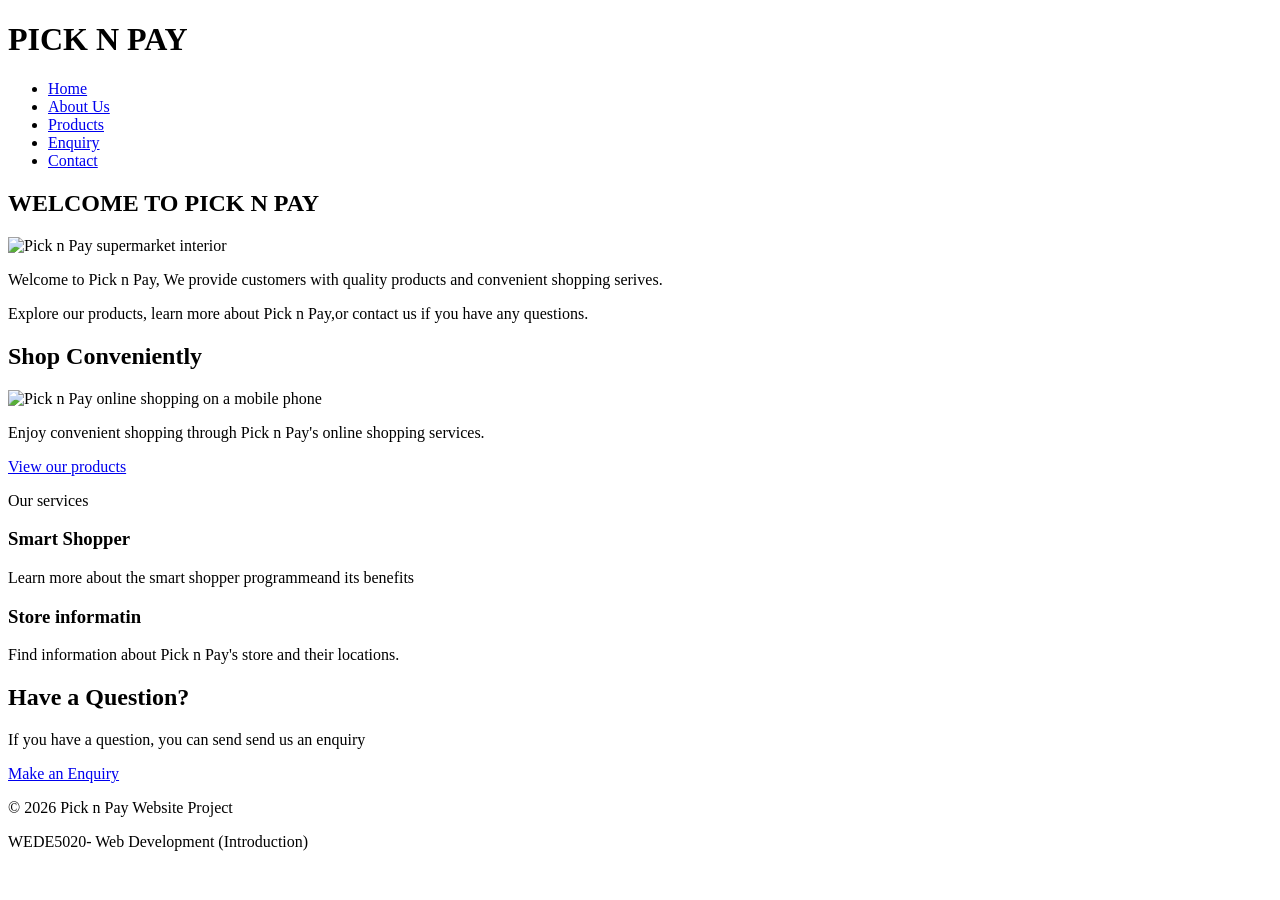
==== index.html @ 74565607 "Add files via upload" ====
<!DOCTYPE html>
<html lang="en">

<head>
    <meta charset="UTF-8">
    <meta name="viewport" content="width=device-width, initial-scale=1.0">

    <title>Pick n Pay </title>
    <link rel="stylesheet" href="css/style.css">

</head>

<body>


    <!-- HEADER  SECTION -->
     <header>
        
        <h1><b> PICK N PAY </b></h1>

        <!-- Navigation Menu -->
         <nav>
            <ul>
                <li> 
                    <a href="index.html">Home</a>
                </li>
                <li>
                    <a href="about.html">About Us</a>
                </li>
                <li>
                    <a href="products.html">Products</a>
                </li>
                <li>
                    <a href="enquiry.html">Enquiry</a>
                </li>
                <li>
                    <a href="contact.html">Contact</a>
                </li>
            </ul>
         </nav>
     </header>


     <!-- MAIN CONTENT -->
      <main>

        <!-- WELCOME SECTION -->
         <section>

            <h2>WELCOME TO PICK N PAY</h2>

            <!-- Pick n Pay image -->
             <img src="images/store-interior.jpg" alt="Pick n Pay supermarket interior" width="800">

             <p>Welcome to Pick n Pay, We provide customers with quality products and convenient shopping serives.</p>

             <p>Explore our products, learn more about Pick n Pay,or contact us if you have any questions.</p>
             
         </section>

         <!-- Online shopping section -->
          <section>

            <h2> Shop Conveniently</h2>
            <img src="images/online-shopping.jpg" alt="Pick n Pay online shopping on a mobile phone" width="600">

            <p>
                Enjoy convenient shopping through Pick n Pay's online shopping services.
            </p>

            <p>
                <a href="products.html"> View our products</a>
            </p>

          </section>

          <!-- Services Section -->
           <section>

            <h2?>Our services</h2>

            <article>
                <h3>Smart Shopper</h3>

                <p>Learn more about the smart shopper programmeand its benefits</p>

            </article>

            <article>

                <h3>Store informatin</h3>

                <p>Find information about  Pick n Pay's store and their locations.</p>
            </article>

           </section>


           <!-- Enquiry Section  -->
            <section>
                <h2>Have a Question?</h2>

                <p>If you have a question, you can send send us an enquiry</p>

                <a href="enquiry.html">Make an Enquiry</a>
                
            </section>
      </main>

      <!-- Footer Section  -->
       <footer>

        <p>
            &copy; 2026 Pick n Pay Website Project
        </p>

        <P>WEDE5020- Web Development (Introduction)</P>
       </footer>

</body>
</html>
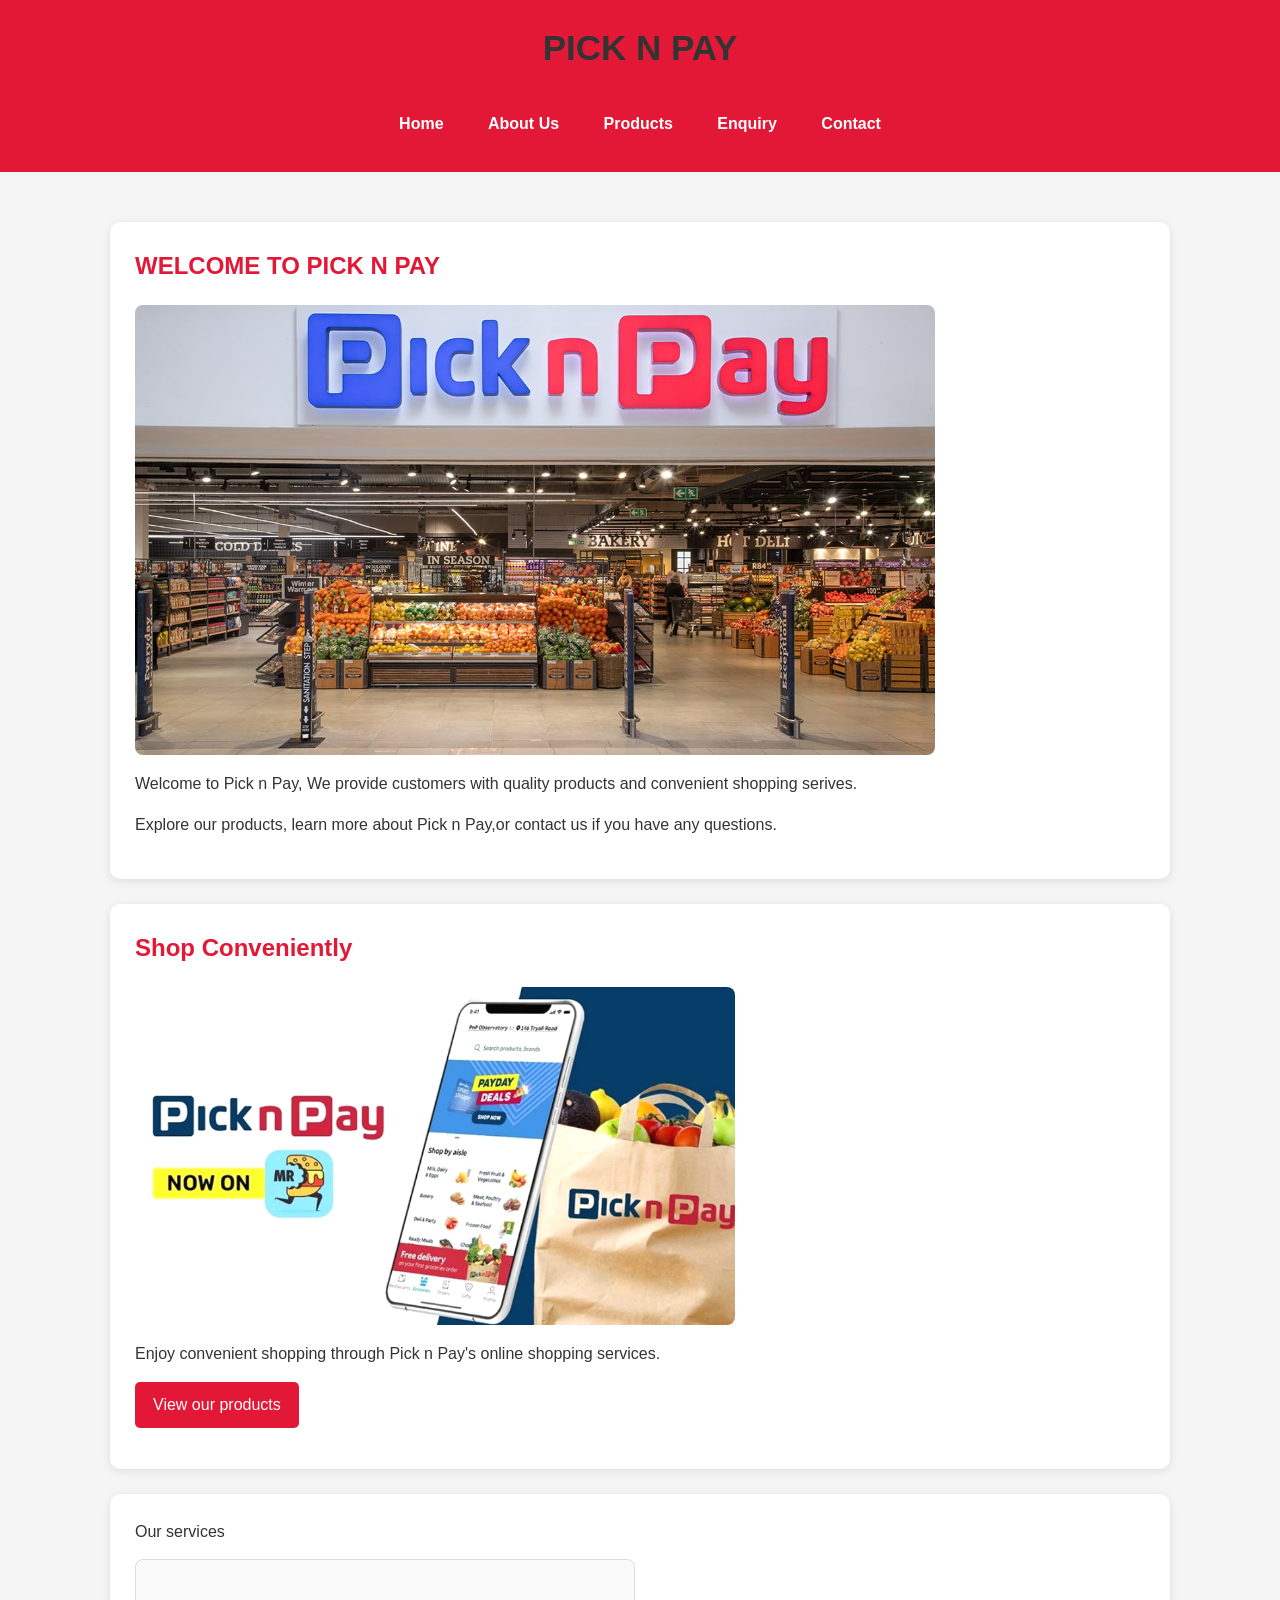
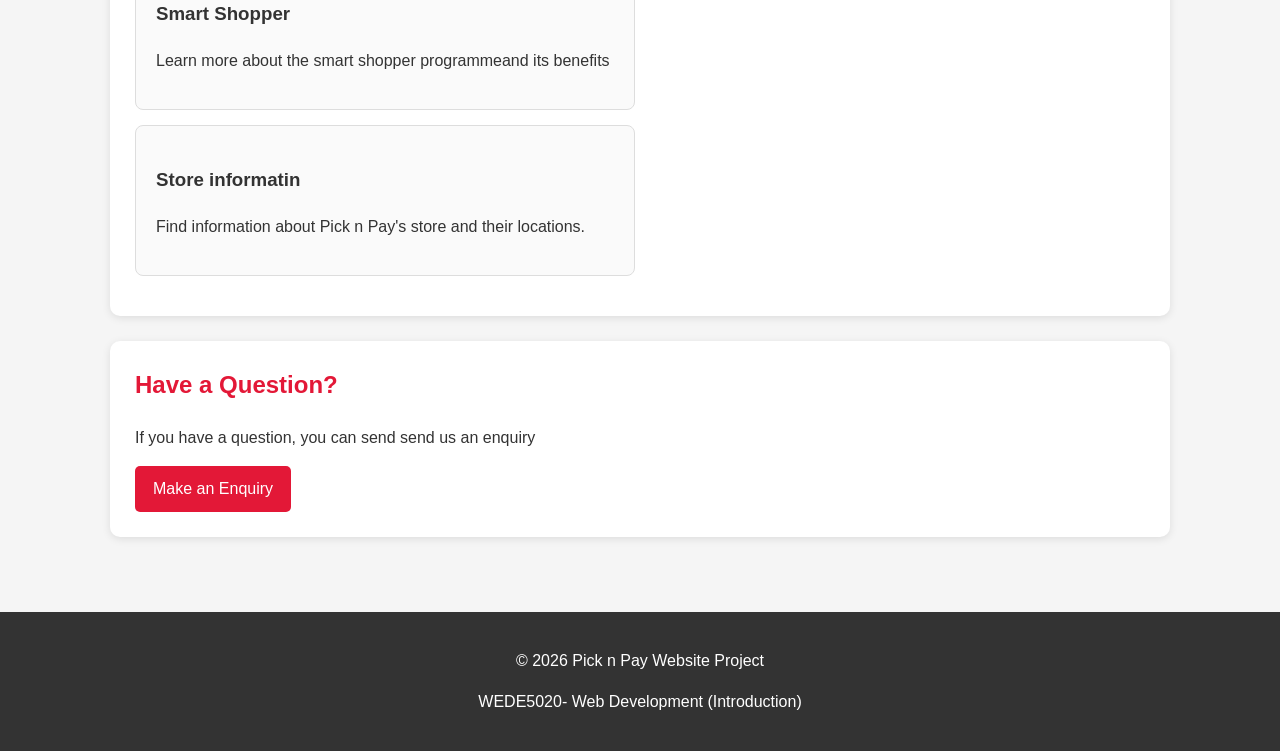
==== commit b92cc5cc: "add website pages and images" ====
--- a/index.html
+++ b/index.html
@@ -1,121 +1,121 @@
-<!DOCTYPE html>
-<html lang="en">
-
-<head>
-    <meta charset="UTF-8">
-    <meta name="viewport" content="width=device-width, initial-scale=1.0">
-
-    <title>Pick n Pay </title>
-    <link rel="stylesheet" href="css/style.css">
-
-</head>
-
-<body>
-
-
-    <!-- HEADER  SECTION -->
-     <header>
-        
-        <h1><b> PICK N PAY </b></h1>
-
-        <!-- Navigation Menu -->
-         <nav>
-            <ul>
-                <li> 
-                    <a href="index.html">Home</a>
-                </li>
-                <li>
-                    <a href="about.html">About Us</a>
-                </li>
-                <li>
-                    <a href="products.html">Products</a>
-                </li>
-                <li>
-                    <a href="enquiry.html">Enquiry</a>
-                </li>
-                <li>
-                    <a href="contact.html">Contact</a>
-                </li>
-            </ul>
-         </nav>
-     </header>
-
-
-     <!-- MAIN CONTENT -->
-      <main>
-
-        <!-- WELCOME SECTION -->
-         <section>
-
-            <h2>WELCOME TO PICK N PAY</h2>
-
-            <!-- Pick n Pay image -->
-             <img src="images/store-interior.jpg" alt="Pick n Pay supermarket interior" width="800">
-
-             <p>Welcome to Pick n Pay, We provide customers with quality products and convenient shopping serives.</p>
-
-             <p>Explore our products, learn more about Pick n Pay,or contact us if you have any questions.</p>
-             
-         </section>
-
-         <!-- Online shopping section -->
-          <section>
-
-            <h2> Shop Conveniently</h2>
-            <img src="images/online-shopping.jpg" alt="Pick n Pay online shopping on a mobile phone" width="600">
-
-            <p>
-                Enjoy convenient shopping through Pick n Pay's online shopping services.
-            </p>
-
-            <p>
-                <a href="products.html"> View our products</a>
-            </p>
-
-          </section>
-
-          <!-- Services Section -->
-           <section>
-
-            <h2?>Our services</h2>
-
-            <article>
-                <h3>Smart Shopper</h3>
-
-                <p>Learn more about the smart shopper programmeand its benefits</p>
-
-            </article>
-
-            <article>
-
-                <h3>Store informatin</h3>
-
-                <p>Find information about  Pick n Pay's store and their locations.</p>
-            </article>
-
-           </section>
-
-
-           <!-- Enquiry Section  -->
-            <section>
-                <h2>Have a Question?</h2>
-
-                <p>If you have a question, you can send send us an enquiry</p>
-
-                <a href="enquiry.html">Make an Enquiry</a>
-                
-            </section>
-      </main>
-
-      <!-- Footer Section  -->
-       <footer>
-
-        <p>
-            &copy; 2026 Pick n Pay Website Project
-        </p>
-
-        <P>WEDE5020- Web Development (Introduction)</P>
-       </footer>
-
-</body>
+<!DOCTYPE html>
+<html lang="en">
+
+<head>
+    <meta charset="UTF-8">
+    <meta name="viewport" content="width=device-width, initial-scale=1.0">
+
+    <title>Pick n Pay </title>
+    <link rel="stylesheet" href="css/style.css">
+
+</head>
+
+<body>
+
+
+    <!-- HEADER  SECTION -->
+     <header>
+        
+        <h1><b> PICK N PAY </b></h1>
+
+        <!-- Navigation Menu -->
+         <nav>
+            <ul>
+                <li> 
+                    <a href="index.html">Home</a>
+                </li>
+                <li>
+                    <a href="about.html">About Us</a>
+                </li>
+                <li>
+                    <a href="products.html">Products</a>
+                </li>
+                <li>
+                    <a href="enquiry.html">Enquiry</a>
+                </li>
+                <li>
+                    <a href="contact.html">Contact</a>
+                </li>
+            </ul>
+         </nav>
+     </header>
+
+
+     <!-- MAIN CONTENT -->
+      <main>
+
+        <!-- WELCOME SECTION -->
+         <section>
+
+            <h2>WELCOME TO PICK N PAY</h2>
+
+            <!-- Pick n Pay image -->
+             <img src="images/store-interior.jpg" alt="Pick n Pay supermarket interior" width="800">
+
+             <p>Welcome to Pick n Pay, We provide customers with quality products and convenient shopping serives.</p>
+
+             <p>Explore our products, learn more about Pick n Pay,or contact us if you have any questions.</p>
+             
+         </section>
+
+         <!-- Online shopping section -->
+          <section>
+
+            <h2> Shop Conveniently</h2>
+            <img src="images/online-shopping.jpg" alt="Pick n Pay online shopping on a mobile phone" width="600">
+
+            <p>
+                Enjoy convenient shopping through Pick n Pay's online shopping services.
+            </p>
+
+            <p>
+                <a href="products.html"> View our products</a>
+            </p>
+
+          </section>
+
+          <!-- Services Section -->
+           <section>
+
+            <h2?>Our services</h2>
+
+            <article>
+                <h3>Smart Shopper</h3>
+
+                <p>Learn more about the smart shopper programmeand its benefits</p>
+
+            </article>
+
+            <article>
+
+                <h3>Store informatin</h3>
+
+                <p>Find information about  Pick n Pay's store and their locations.</p>
+            </article>
+
+           </section>
+
+
+           <!-- Enquiry Section  -->
+            <section>
+                <h2>Have a Question?</h2>
+
+                <p>If you have a question, you can send send us an enquiry</p>
+
+                <a href="enquiry.html">Make an Enquiry</a>
+                
+            </section>
+      </main>
+
+      <!-- Footer Section  -->
+       <footer>
+
+        <p>
+            &copy; 2026 Pick n Pay Website Project
+        </p>
+
+        <P>WEDE5020- Web Development (Introduction)</P>
+       </footer>
+
+</body>
 </html>
--- a/css/style.css
+++ b/css/style.css
@@ -0,0 +1,183 @@
+* {
+    box-sizing: border-box;
+}
+
+body {
+    margin: 0;
+    font-family: Arial, Helvetica, sans-serif;
+    background-color: #f5f5f5;
+    color: #333333;
+    line-height: 1.6;
+
+}
+
+header {
+    background-color: #e31837;
+    color: 1;
+    padding: 20px;
+    text-align: center;
+}
+
+header h1 {
+    margin: 0;
+
+    font-size: 35px;
+}
+
+nav ul {
+    list-style: none;
+    padding: 0;
+    margin: 20px 0 0;
+}
+
+nav ul li {
+    display: inline-block;
+    margin: 5px;
+}
+
+nav a {
+    color: white;
+    text-decoration: none;
+    padding: 10px 15px;
+    display: inline-block;
+    font-weight: bold;
+}
+
+nav a :hover {
+    background-color: white;
+    color: #e31837;
+    border-radius: 5px;
+}
+
+main {
+    max-width: 1100px;
+    margin: 30px auto;
+    padding: 20px;
+}
+
+section {
+    background-color: white;
+    padding: 25px;
+    margin-bottom: 25px;
+    border-radius: 10px;
+    box-shadow: 0 2px 8px rgba(0, 0, 0, 0.1);
+}
+
+h2 {
+    color: #e31837;
+    margin-top: 0;
+}
+
+h3 {
+    color: #333333;
+}
+
+img {
+    max-width: 100%;
+    height: auto;
+    display: block;
+    margin: 15 px auto;
+    border-radius: 8px;
+}
+
+a {
+    color: #e31837;
+}
+
+main a {
+    display: inline-block;
+    background-color: #e31837;
+    color: white;
+    padding: 10px 18px;
+    text-decoration: none;
+    border-radius: 5px;
+}
+
+main a:hover {
+    background-color: #b5122b;
+}
+
+article {
+    border: 1px solid #dddddd;
+    padding: 20px;
+    margin: 15px 0;
+    border-radius: 8px;
+    background-color: #fafafa;
+}
+
+article {
+    max-width: 500px;
+}
+
+form {
+    max-width: 700px;
+    margin: auto;
+}
+
+input,
+select,
+textarea {
+    width: 100%;
+    padding: 12px;
+    margin-top: 5px;
+    border: 1px solid #cccccc;
+    border: 5px;
+    font-size: 16px;
+
+}
+
+textarea {
+    resize: vertical;
+}
+
+button {
+    background-color: #e31837;
+    color: white;
+    border: none;
+    padding: 12px 20px;
+    margin-right: 10px;
+    border-radius: 5px;
+    cursor: pointer;
+    font-size: 16px;
+}
+
+button:hover {
+    background-color: #b5122b;
+}
+
+footer {
+    background-color: #333333;
+    color: white;
+    text-align: center;
+    padding: 20px;
+    margin-top: 30px;
+}
+
+@media (max-width: 600px) {
+    header h1 {
+        font-size: 28px;
+    }
+
+    nav ul li {
+        display: block;
+        margin: 5px 0;
+    }
+
+    nav a {
+        display: block;
+    }
+
+    main {
+        padding: 10px;
+        margin: 15px auto;
+    }
+
+    section {
+        padding: 18px;
+    }
+
+    button {
+        width: 100%;
+        margin-bottom: 10px;
+    }
+}
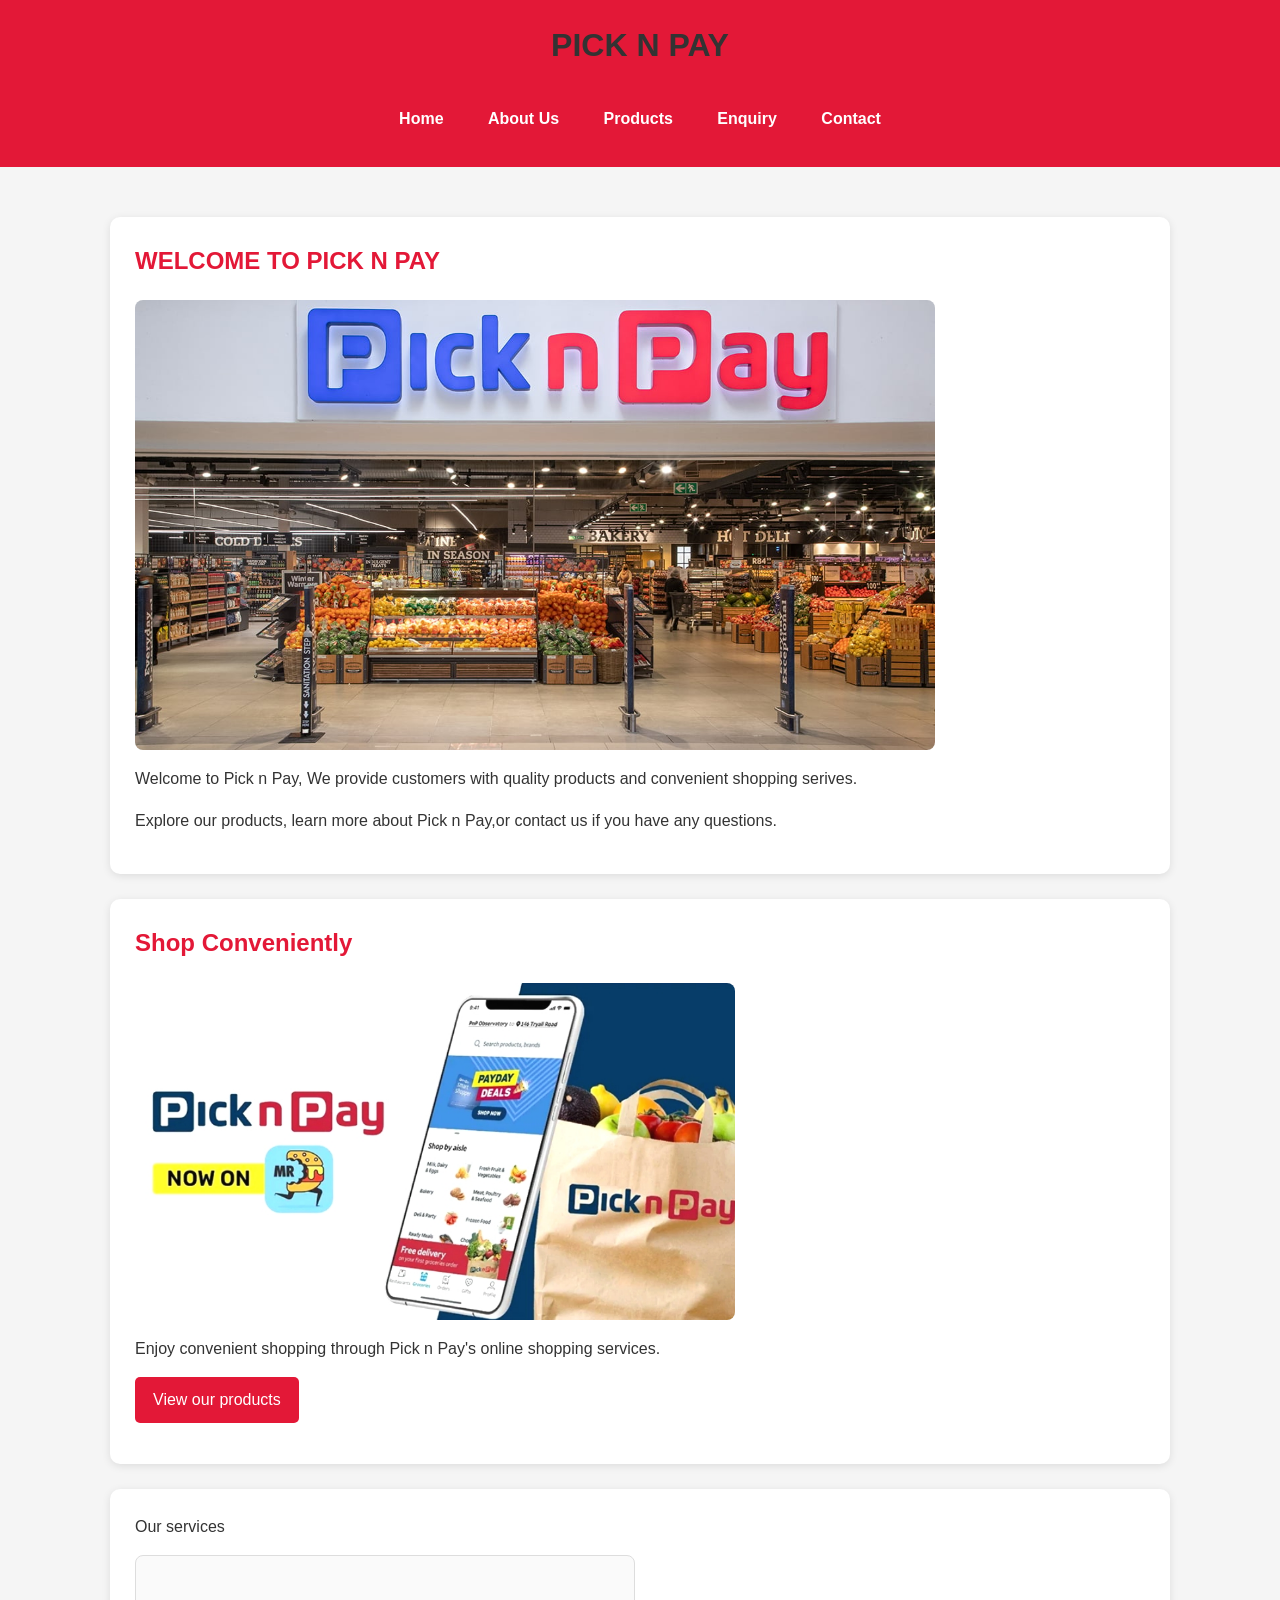
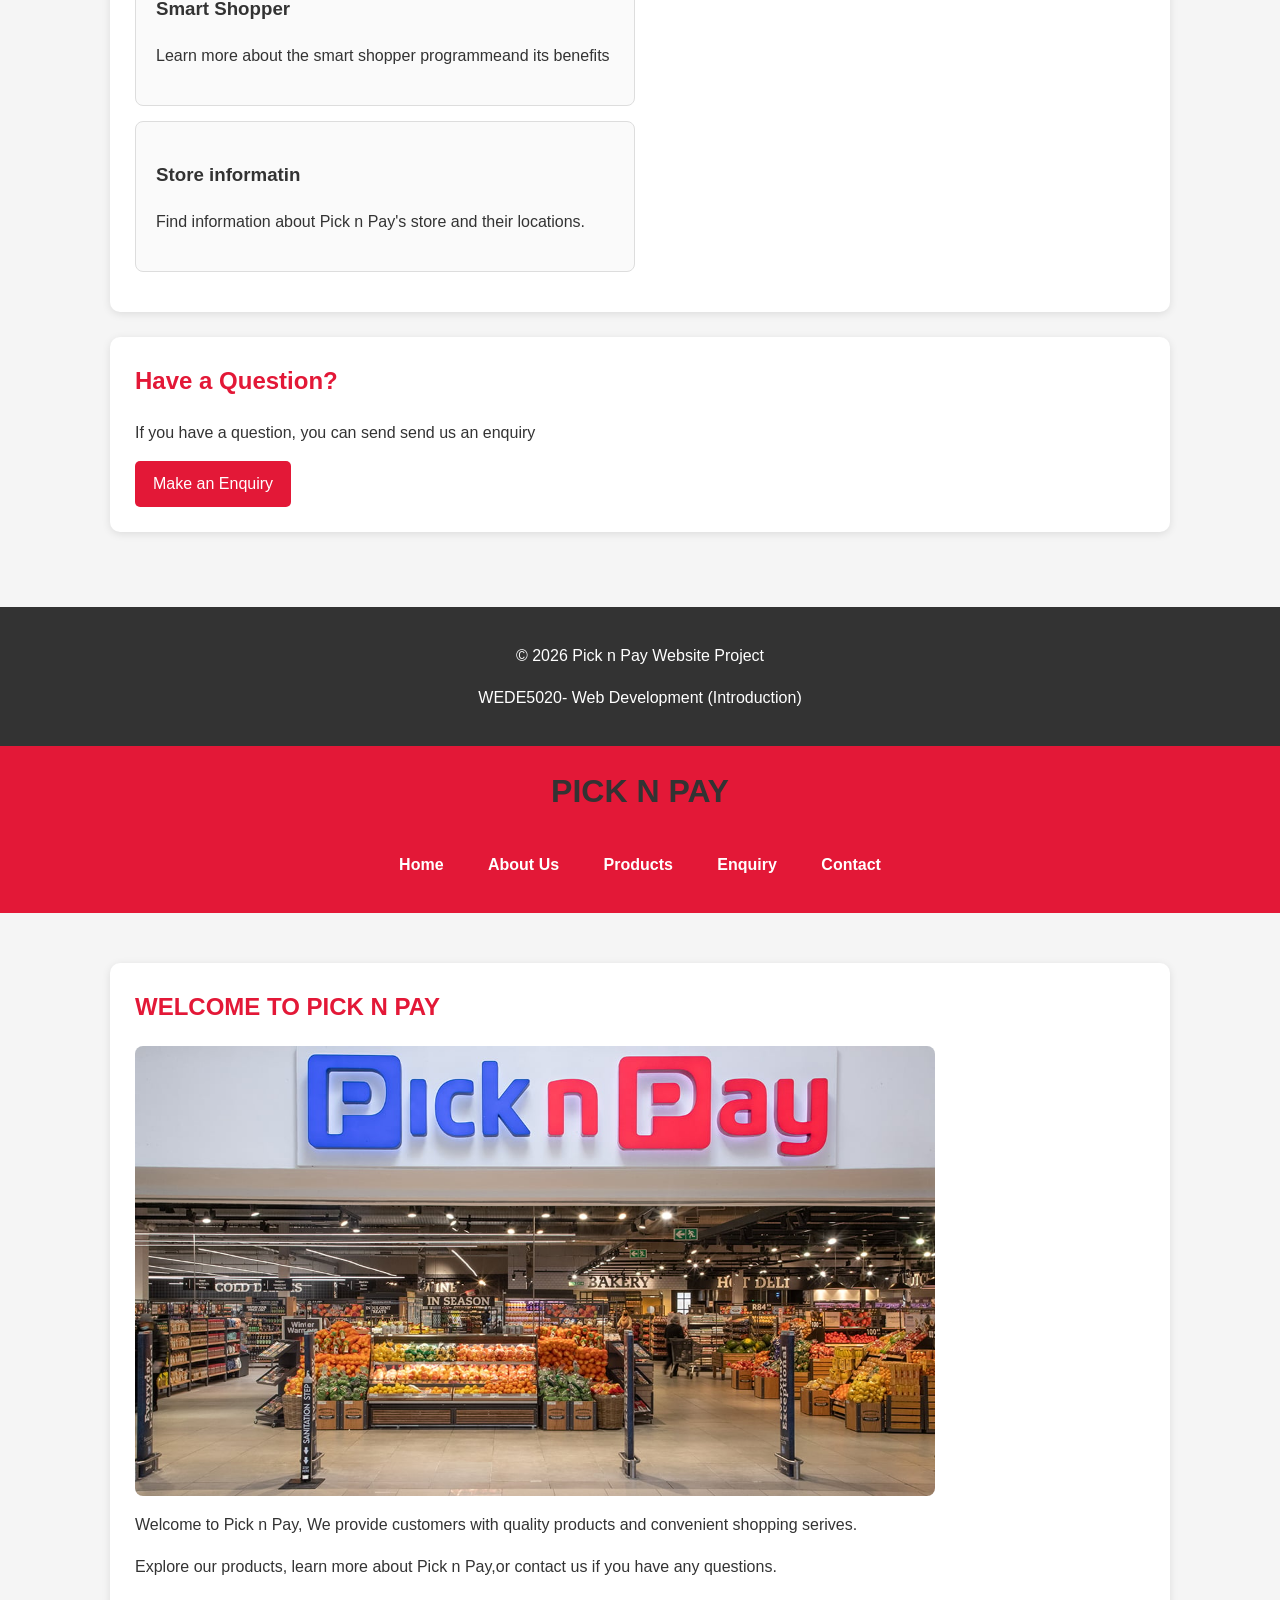
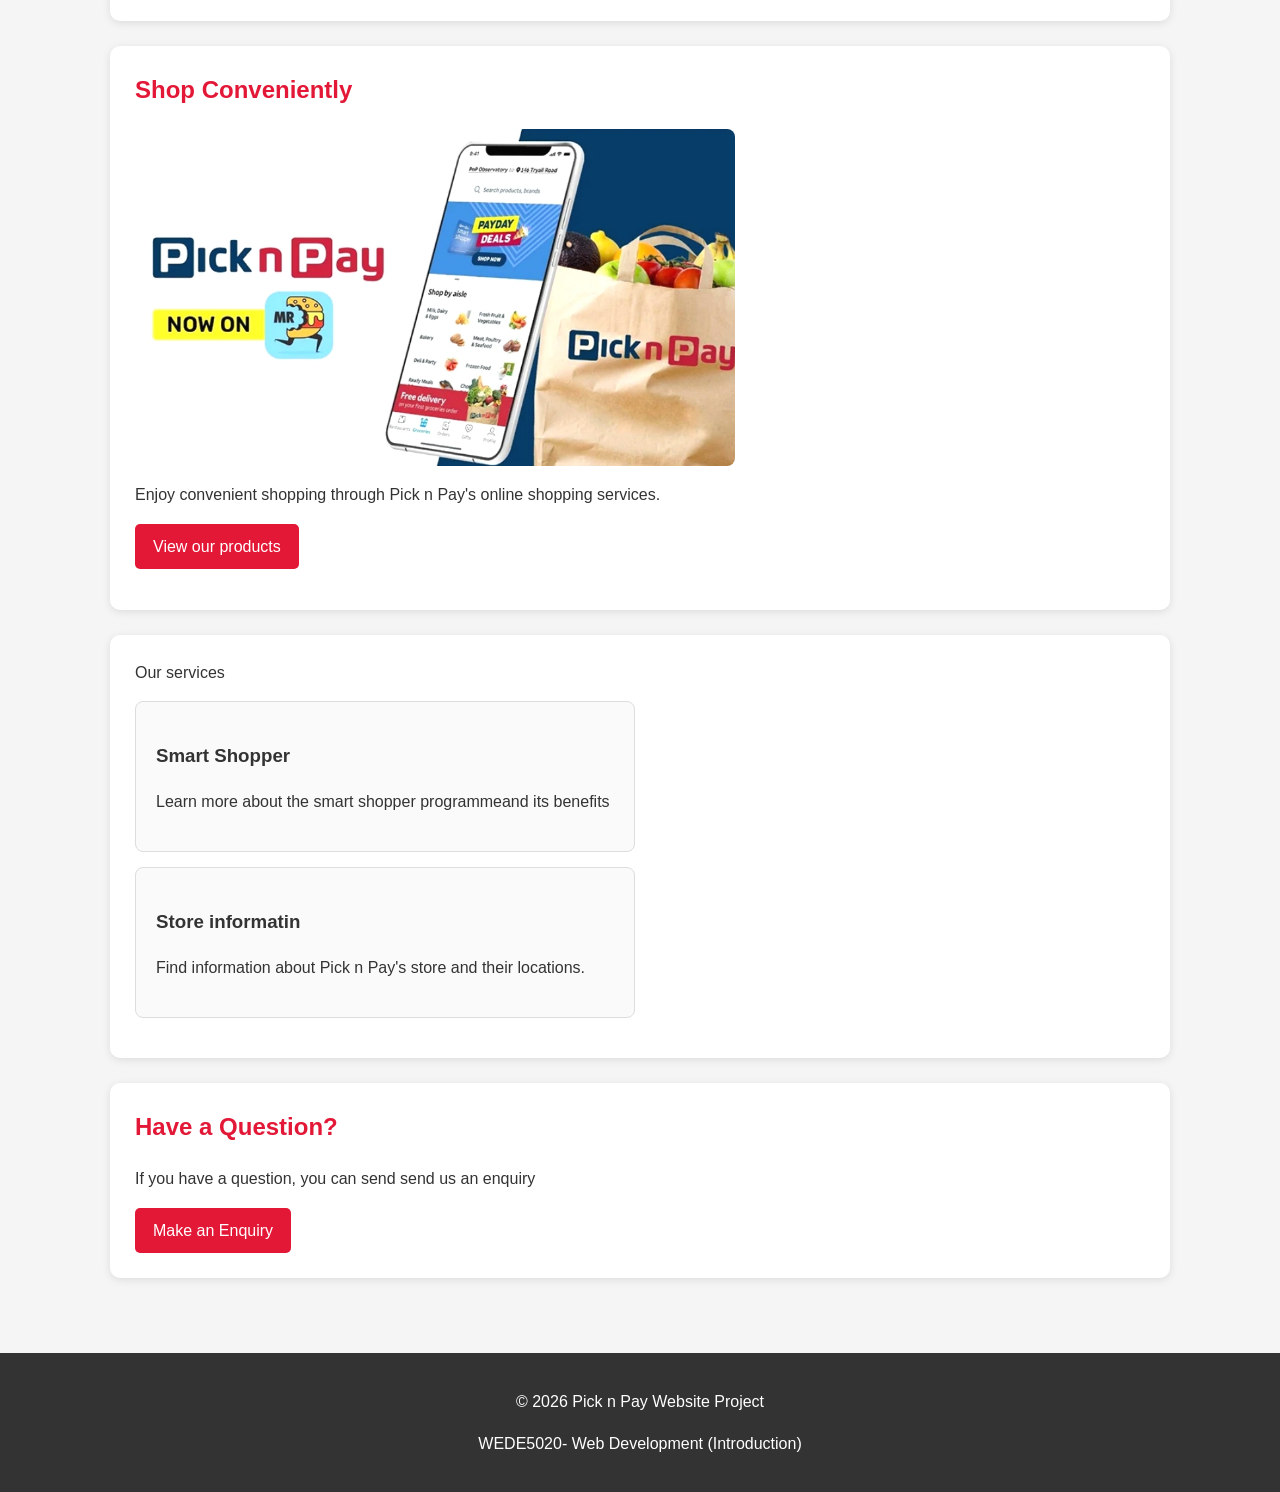
==== commit e974f8bb: "update the index Correct HTML errors and enhance accessibility features." ====
--- a/index.html
+++ b/index.html
@@ -1,121 +1,245 @@
-<!DOCTYPE html>
-<html lang="en">
-
-<head>
-    <meta charset="UTF-8">
-    <meta name="viewport" content="width=device-width, initial-scale=1.0">
-
-    <title>Pick n Pay </title>
-    <link rel="stylesheet" href="css/style.css">
-
-</head>
-
-<body>
-
-
-    <!-- HEADER  SECTION -->
-     <header>
-        
-        <h1><b> PICK N PAY </b></h1>
-
-        <!-- Navigation Menu -->
-         <nav>
-            <ul>
-                <li> 
-                    <a href="index.html">Home</a>
-                </li>
-                <li>
-                    <a href="about.html">About Us</a>
-                </li>
-                <li>
-                    <a href="products.html">Products</a>
-                </li>
-                <li>
-                    <a href="enquiry.html">Enquiry</a>
-                </li>
-                <li>
-                    <a href="contact.html">Contact</a>
-                </li>
-            </ul>
-         </nav>
-     </header>
-
-
-     <!-- MAIN CONTENT -->
-      <main>
-
-        <!-- WELCOME SECTION -->
-         <section>
-
-            <h2>WELCOME TO PICK N PAY</h2>
-
-            <!-- Pick n Pay image -->
-             <img src="images/store-interior.jpg" alt="Pick n Pay supermarket interior" width="800">
-
-             <p>Welcome to Pick n Pay, We provide customers with quality products and convenient shopping serives.</p>
-
-             <p>Explore our products, learn more about Pick n Pay,or contact us if you have any questions.</p>
-             
-         </section>
-
-         <!-- Online shopping section -->
-          <section>
-
-            <h2> Shop Conveniently</h2>
-            <img src="images/online-shopping.jpg" alt="Pick n Pay online shopping on a mobile phone" width="600">
-
-            <p>
-                Enjoy convenient shopping through Pick n Pay's online shopping services.
-            </p>
-
-            <p>
-                <a href="products.html"> View our products</a>
-            </p>
-
-          </section>
-
-          <!-- Services Section -->
-           <section>
-
-            <h2?>Our services</h2>
-
-            <article>
-                <h3>Smart Shopper</h3>
-
-                <p>Learn more about the smart shopper programmeand its benefits</p>
-
-            </article>
-
-            <article>
-
-                <h3>Store informatin</h3>
-
-                <p>Find information about  Pick n Pay's store and their locations.</p>
-            </article>
-
-           </section>
-
-
-           <!-- Enquiry Section  -->
-            <section>
-                <h2>Have a Question?</h2>
-
-                <p>If you have a question, you can send send us an enquiry</p>
-
-                <a href="enquiry.html">Make an Enquiry</a>
-                
-            </section>
-      </main>
-
-      <!-- Footer Section  -->
-       <footer>
-
-        <p>
-            &copy; 2026 Pick n Pay Website Project
-        </p>
-
-        <P>WEDE5020- Web Development (Introduction)</P>
-       </footer>
-
-</body>
-</html>+<!DOCTYPE html>
+<html lang="en">
+
+<head>
+    <meta charset="UTF-8">
+    <meta name="viewport" content="width=device-width, initial-scale=1.0">
+
+    <title>Pick n Pay </title>
+    <link rel="stylesheet" href="css/style.css">
+
+</head>
+
+<body>
+
+
+    <!-- HEADER  SECTION -->
+     <header>
+        
+        <h1><b> PICK N PAY </b></h1>
+
+        <!-- Navigation Menu -->
+         <nav>
+            <ul>
+                <li> 
+                    <a href="index.html">Home</a>
+                </li>
+                <li>
+                    <a href="about.html">About Us</a>
+                </li>
+                <li>
+                    <a href="products.html">Products</a>
+                </li>
+                <li>
+                    <a href="enquiry.html">Enquiry</a>
+                </li>
+                <li>
+                    <a href="contact.html">Contact</a>
+                </li>
+            </ul>
+         </nav>
+     </header>
+
+
+     <!-- MAIN CONTENT -->
+      <main>
+
+        <!-- WELCOME SECTION -->
+         <section>
+
+            <h2>WELCOME TO PICK N PAY</h2>
+
+            <!-- Pick n Pay image -->
+             <img src="images/store-interior.jpg" alt="Pick n Pay supermarket interior" width="800">
+
+             <p>Welcome to Pick n Pay, We provide customers with quality products and convenient shopping serives.</p>
+
+             <p>Explore our products, learn more about Pick n Pay,or contact us if you have any questions.</p>
+             
+         </section>
+
+         <!-- Online shopping section -->
+          <section>
+
+            <h2> Shop Conveniently</h2>
+            <img src="images/online-shopping.jpg" alt="Pick n Pay online shopping on a mobile phone" width="600">
+
+            <p>
+                Enjoy convenient shopping through Pick n Pay's online shopping services.
+            </p>
+
+            <p>
+                <a href="products.html"> View our products</a>
+            </p>
+
+          </section>
+
+          <!-- Services Section -->
+           <section>
+
+            <h2?>Our services</h2>
+
+            <article>
+                <h3>Smart Shopper</h3>
+
+                <p>Learn more about the smart shopper programmeand its benefits</p>
+
+            </article>
+
+            <article>
+
+                <h3>Store informatin</h3>
+
+                <p>Find information about  Pick n Pay's store and their locations.</p>
+            </article>
+
+           </section>
+
+
+           <!-- Enquiry Section  -->
+            <section>
+                <h2>Have a Question?</h2>
+
+                <p>If you have a question, you can send send us an enquiry</p>
+
+                <a href="enquiry.html">Make an Enquiry</a>
+                
+            </section>
+      </main>
+
+      <!-- Footer Section  -->
+       <footer>
+
+        <p>
+            &copy; 2026 Pick n Pay Website Project
+        </p>
+
+        <P>WEDE5020- Web Development (Introduction)</P>
+       </footer>
+
+</body>
+</html>
+<!DOCTYPE html>
+<html lang="en">
+
+<head>
+    <meta charset="UTF-8">
+    <meta name="viewport" content="width=device-width, initial-scale=1.0">
+
+    <title>Pick n Pay </title>
+    <link rel="stylesheet" href="css/style.css">
+
+</head>
+
+<body>
+
+
+    <!-- HEADER  SECTION -->
+     <header>
+        
+        <h1><b> PICK N PAY </b></h1>
+
+        <!-- Navigation Menu -->
+         <nav>
+            <ul>
+                <li> 
+                    <a href="index.html">Home</a>
+                </li>
+                <li>
+                    <a href="about.html">About Us</a>
+                </li>
+                <li>
+                    <a href="products.html">Products</a>
+                </li>
+                <li>
+                    <a href="enquiry.html">Enquiry</a>
+                </li>
+                <li>
+                    <a href="contact.html">Contact</a>
+                </li>
+            </ul>
+         </nav>
+     </header>
+
+
+     <!-- MAIN CONTENT -->
+      <main>
+
+        <!-- WELCOME SECTION -->
+         <section>
+
+            <h2>WELCOME TO PICK N PAY</h2>
+
+            <!-- Pick n Pay image -->
+             <img src="images/store-interior.jpg" alt="Pick n Pay supermarket interior" width="800">
+
+             <p>Welcome to Pick n Pay, We provide customers with quality products and convenient shopping serives.</p>
+
+             <p>Explore our products, learn more about Pick n Pay,or contact us if you have any questions.</p>
+             
+         </section>
+
+         <!-- Online shopping section -->
+          <section>
+
+            <h2> Shop Conveniently</h2>
+            <img src="images/online-shopping.jpg" 
+            srcset="images/online-shopping.jpg 600w"
+            sizes="(max-width: 600px ) 100vw,600px"
+            alt="Pick n Pay online shopping " width="600">
+
+            <p>
+                Enjoy convenient shopping through Pick n Pay's online shopping services.
+            </p>
+
+            <p>
+                <a href="products.html"> View our products</a>
+            </p>
+
+          </section>
+
+          <!-- Services Section -->
+           <section>
+
+            <h2?>Our services</h2>
+
+            <article>
+                <h3>Smart Shopper</h3>
+
+                <p>Learn more about the smart shopper programmeand its benefits</p>
+
+            </article>
+
+            <article>
+
+                <h3>Store informatin</h3>
+
+                <p>Find information about  Pick n Pay's store and their locations.</p>
+            </article>
+
+           </section>
+
+
+           <!-- Enquiry Section  -->
+            <section>
+                <h2>Have a Question?</h2>
+
+                <p>If you have a question, you can send send us an enquiry</p>
+
+                <a href="enquiry.html">Make an Enquiry</a>
+                
+            </section>
+      </main>
+
+      <!-- Footer Section  -->
+       <footer>
+
+        <p>
+            &copy; 2026 Pick n Pay Website Project
+        </p>
+
+        <P>WEDE5020- Web Development (Introduction)</P>
+       </footer>
+
+</body>
+</html>
--- a/css/style.css
+++ b/css/style.css
@@ -21,7 +21,6 @@
 header h1 {
     margin: 0;
 
-    font-size: 35px;
 }
 
 nav ul {
--- a/css/style.css
+++ b/css/style.css
@@ -21,7 +21,6 @@
 header h1 {
     margin: 0;
 
-    font-size: 35px;
 }
 
 nav ul {
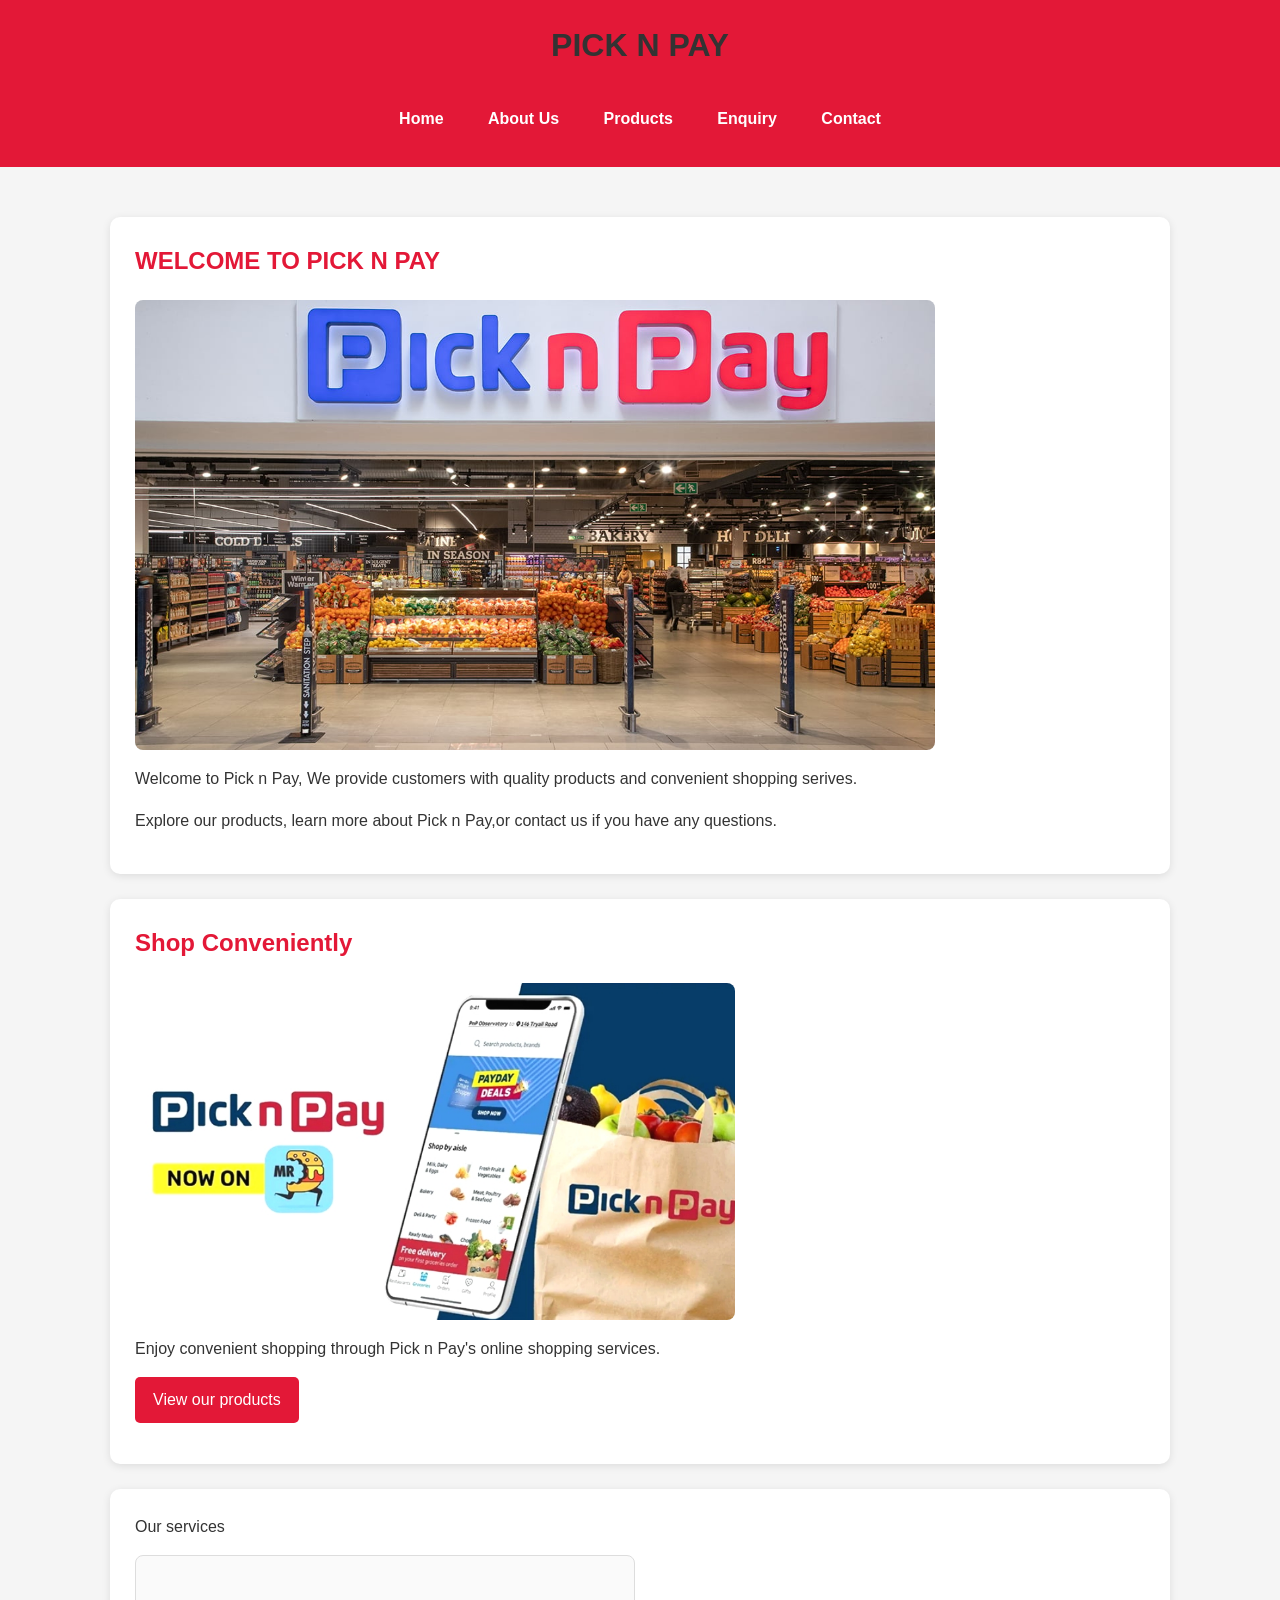
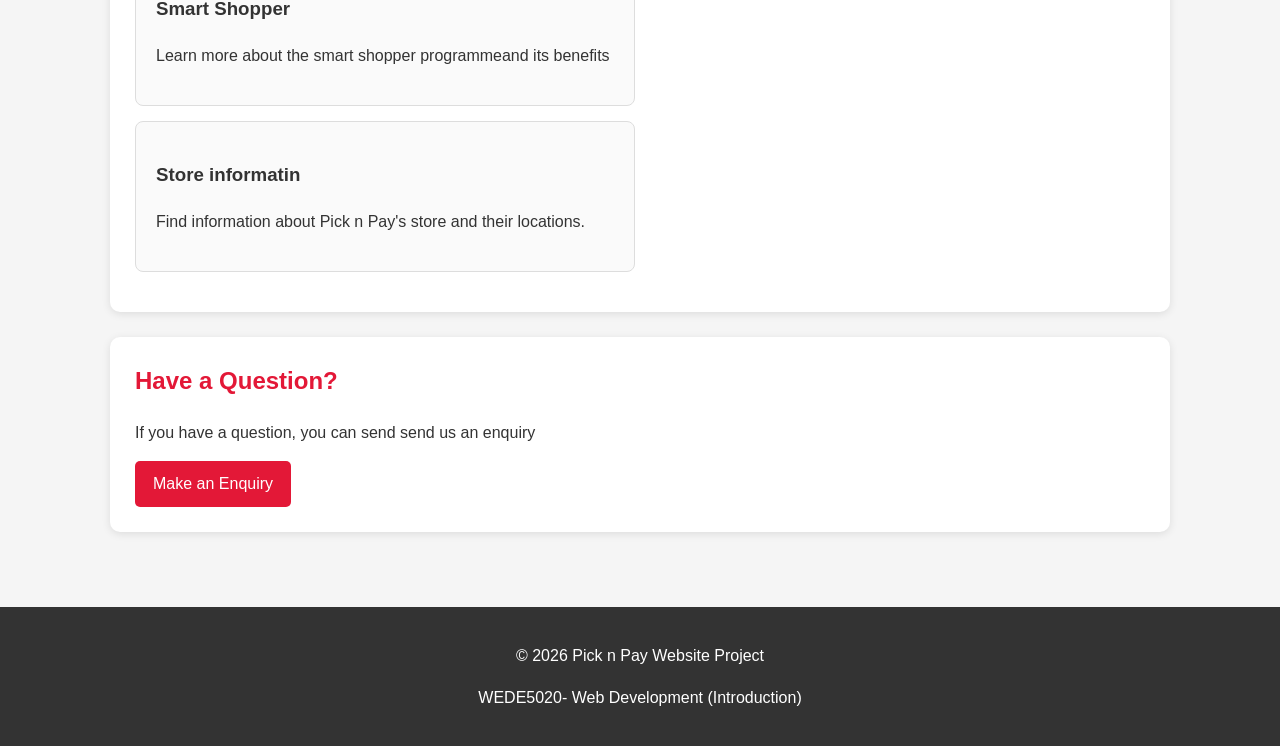
==== commit 18195529: "Fix header formatting in index.html" ====
--- a/index.html
+++ b/index.html
@@ -1,245 +1,121 @@
-<!DOCTYPE html>
-<html lang="en">
-
-<head>
-    <meta charset="UTF-8">
-    <meta name="viewport" content="width=device-width, initial-scale=1.0">
-
-    <title>Pick n Pay </title>
-    <link rel="stylesheet" href="css/style.css">
-
-</head>
-
-<body>
-
-
-    <!-- HEADER  SECTION -->
-     <header>
-        
-        <h1><b> PICK N PAY </b></h1>
-
-        <!-- Navigation Menu -->
-         <nav>
-            <ul>
-                <li> 
-                    <a href="index.html">Home</a>
-                </li>
-                <li>
-                    <a href="about.html">About Us</a>
-                </li>
-                <li>
-                    <a href="products.html">Products</a>
-                </li>
-                <li>
-                    <a href="enquiry.html">Enquiry</a>
-                </li>
-                <li>
-                    <a href="contact.html">Contact</a>
-                </li>
-            </ul>
-         </nav>
-     </header>
-
-
-     <!-- MAIN CONTENT -->
-      <main>
-
-        <!-- WELCOME SECTION -->
-         <section>
-
-            <h2>WELCOME TO PICK N PAY</h2>
-
-            <!-- Pick n Pay image -->
-             <img src="images/store-interior.jpg" alt="Pick n Pay supermarket interior" width="800">
-
-             <p>Welcome to Pick n Pay, We provide customers with quality products and convenient shopping serives.</p>
-
-             <p>Explore our products, learn more about Pick n Pay,or contact us if you have any questions.</p>
-             
-         </section>
-
-         <!-- Online shopping section -->
-          <section>
-
-            <h2> Shop Conveniently</h2>
-            <img src="images/online-shopping.jpg" alt="Pick n Pay online shopping on a mobile phone" width="600">
-
-            <p>
-                Enjoy convenient shopping through Pick n Pay's online shopping services.
-            </p>
-
-            <p>
-                <a href="products.html"> View our products</a>
-            </p>
-
-          </section>
-
-          <!-- Services Section -->
-           <section>
-
-            <h2?>Our services</h2>
-
-            <article>
-                <h3>Smart Shopper</h3>
-
-                <p>Learn more about the smart shopper programmeand its benefits</p>
-
-            </article>
-
-            <article>
-
-                <h3>Store informatin</h3>
-
-                <p>Find information about  Pick n Pay's store and their locations.</p>
-            </article>
-
-           </section>
-
-
-           <!-- Enquiry Section  -->
-            <section>
-                <h2>Have a Question?</h2>
-
-                <p>If you have a question, you can send send us an enquiry</p>
-
-                <a href="enquiry.html">Make an Enquiry</a>
-                
-            </section>
-      </main>
-
-      <!-- Footer Section  -->
-       <footer>
-
-        <p>
-            &copy; 2026 Pick n Pay Website Project
-        </p>
-
-        <P>WEDE5020- Web Development (Introduction)</P>
-       </footer>
-
-</body>
-</html>
-<!DOCTYPE html>
-<html lang="en">
-
-<head>
-    <meta charset="UTF-8">
-    <meta name="viewport" content="width=device-width, initial-scale=1.0">
-
-    <title>Pick n Pay </title>
-    <link rel="stylesheet" href="css/style.css">
-
-</head>
-
-<body>
-
-
-    <!-- HEADER  SECTION -->
-     <header>
-        
-        <h1><b> PICK N PAY </b></h1>
-
-        <!-- Navigation Menu -->
-         <nav>
-            <ul>
-                <li> 
-                    <a href="index.html">Home</a>
-                </li>
-                <li>
-                    <a href="about.html">About Us</a>
-                </li>
-                <li>
-                    <a href="products.html">Products</a>
-                </li>
-                <li>
-                    <a href="enquiry.html">Enquiry</a>
-                </li>
-                <li>
-                    <a href="contact.html">Contact</a>
-                </li>
-            </ul>
-         </nav>
-     </header>
-
-
-     <!-- MAIN CONTENT -->
-      <main>
-
-        <!-- WELCOME SECTION -->
-         <section>
-
-            <h2>WELCOME TO PICK N PAY</h2>
-
-            <!-- Pick n Pay image -->
-             <img src="images/store-interior.jpg" alt="Pick n Pay supermarket interior" width="800">
-
-             <p>Welcome to Pick n Pay, We provide customers with quality products and convenient shopping serives.</p>
-
-             <p>Explore our products, learn more about Pick n Pay,or contact us if you have any questions.</p>
-             
-         </section>
-
-         <!-- Online shopping section -->
-          <section>
-
-            <h2> Shop Conveniently</h2>
-            <img src="images/online-shopping.jpg" 
-            srcset="images/online-shopping.jpg 600w"
-            sizes="(max-width: 600px ) 100vw,600px"
-            alt="Pick n Pay online shopping " width="600">
-
-            <p>
-                Enjoy convenient shopping through Pick n Pay's online shopping services.
-            </p>
-
-            <p>
-                <a href="products.html"> View our products</a>
-            </p>
-
-          </section>
-
-          <!-- Services Section -->
-           <section>
-
-            <h2?>Our services</h2>
-
-            <article>
-                <h3>Smart Shopper</h3>
-
-                <p>Learn more about the smart shopper programmeand its benefits</p>
-
-            </article>
-
-            <article>
-
-                <h3>Store informatin</h3>
-
-                <p>Find information about  Pick n Pay's store and their locations.</p>
-            </article>
-
-           </section>
-
-
-           <!-- Enquiry Section  -->
-            <section>
-                <h2>Have a Question?</h2>
-
-                <p>If you have a question, you can send send us an enquiry</p>
-
-                <a href="enquiry.html">Make an Enquiry</a>
-                
-            </section>
-      </main>
-
-      <!-- Footer Section  -->
-       <footer>
-
-        <p>
-            &copy; 2026 Pick n Pay Website Project
-        </p>
-
-        <P>WEDE5020- Web Development (Introduction)</P>
-       </footer>
-
-</body>
-</html>
+<!DOCTYPE html>
+<html lang="en">
+
+<head>
+    <meta charset="UTF-8">
+    <meta name="viewport" content="width=device-width, initial-scale=1.0">
+
+    <title>Pick n Pay </title>
+    <link rel="stylesheet" href="css/style.css">
+
+</head>
+
+<body>
+
+
+    <!-- HEADER  SECTION -->
+     <header>
+        
+        <h1> <b>  PICK N PAY </b></h1>
+
+        <!-- Navigation Menu -->
+         <nav>
+            <ul>
+                <li> 
+                    <a href="index.html">Home</a>
+                </li>
+                <li>
+                    <a href="about.html">About Us</a>
+                </li>
+                <li>
+                    <a href="products.html">Products</a>
+                </li>
+                <li>
+                    <a href="enquiry.html">Enquiry</a>
+                </li>
+                <li>
+                    <a href="contact.html">Contact</a>
+                </li>
+            </ul>
+         </nav>
+     </header>
+
+
+     <!-- MAIN CONTENT -->
+      <main>
+
+        <!-- WELCOME SECTION -->
+         <section>
+
+            <h2>WELCOME TO PICK N PAY</h2>
+
+            <!-- Pick n Pay image -->
+             <img src="images/store-interior.jpg" alt="Pick n Pay supermarket interior" width="800">
+
+             <p>Welcome to Pick n Pay, We provide customers with quality products and convenient shopping serives.</p>
+
+             <p>Explore our products, learn more about Pick n Pay,or contact us if you have any questions.</p>
+             
+         </section>
+
+         <!-- Online shopping section -->
+          <section>
+
+            <h2> Shop Conveniently</h2>
+            <img src="images/online-shopping.jpg" alt="Pick n Pay online shopping on a mobile phone" width="600">
+
+            <p>
+                Enjoy convenient shopping through Pick n Pay's online shopping services.
+            </p>
+
+            <p>
+                <a href="products.html"> View our products</a>
+            </p>
+
+          </section>
+
+          <!-- Services Section -->
+           <section>
+
+            <h2?>Our services</h2>
+
+            <article>
+                <h3>Smart Shopper</h3>
+
+                <p>Learn more about the smart shopper programmeand its benefits</p>
+
+            </article>
+
+            <article>
+
+                <h3>Store informatin</h3>
+
+                <p>Find information about  Pick n Pay's store and their locations.</p>
+            </article>
+
+           </section>
+
+
+           <!-- Enquiry Section  -->
+            <section>
+                <h2>Have a Question?</h2>
+
+                <p>If you have a question, you can send send us an enquiry</p>
+
+                <a href="enquiry.html">Make an Enquiry</a>
+                
+            </section>
+      </main>
+
+      <!-- Footer Section  -->
+       <footer>
+
+        <p>
+            &copy; 2026 Pick n Pay Website Project
+        </p>
+
+        <P>WEDE5020- Web Development (Introduction)</P>
+       </footer>
+
+</body>
+</html>
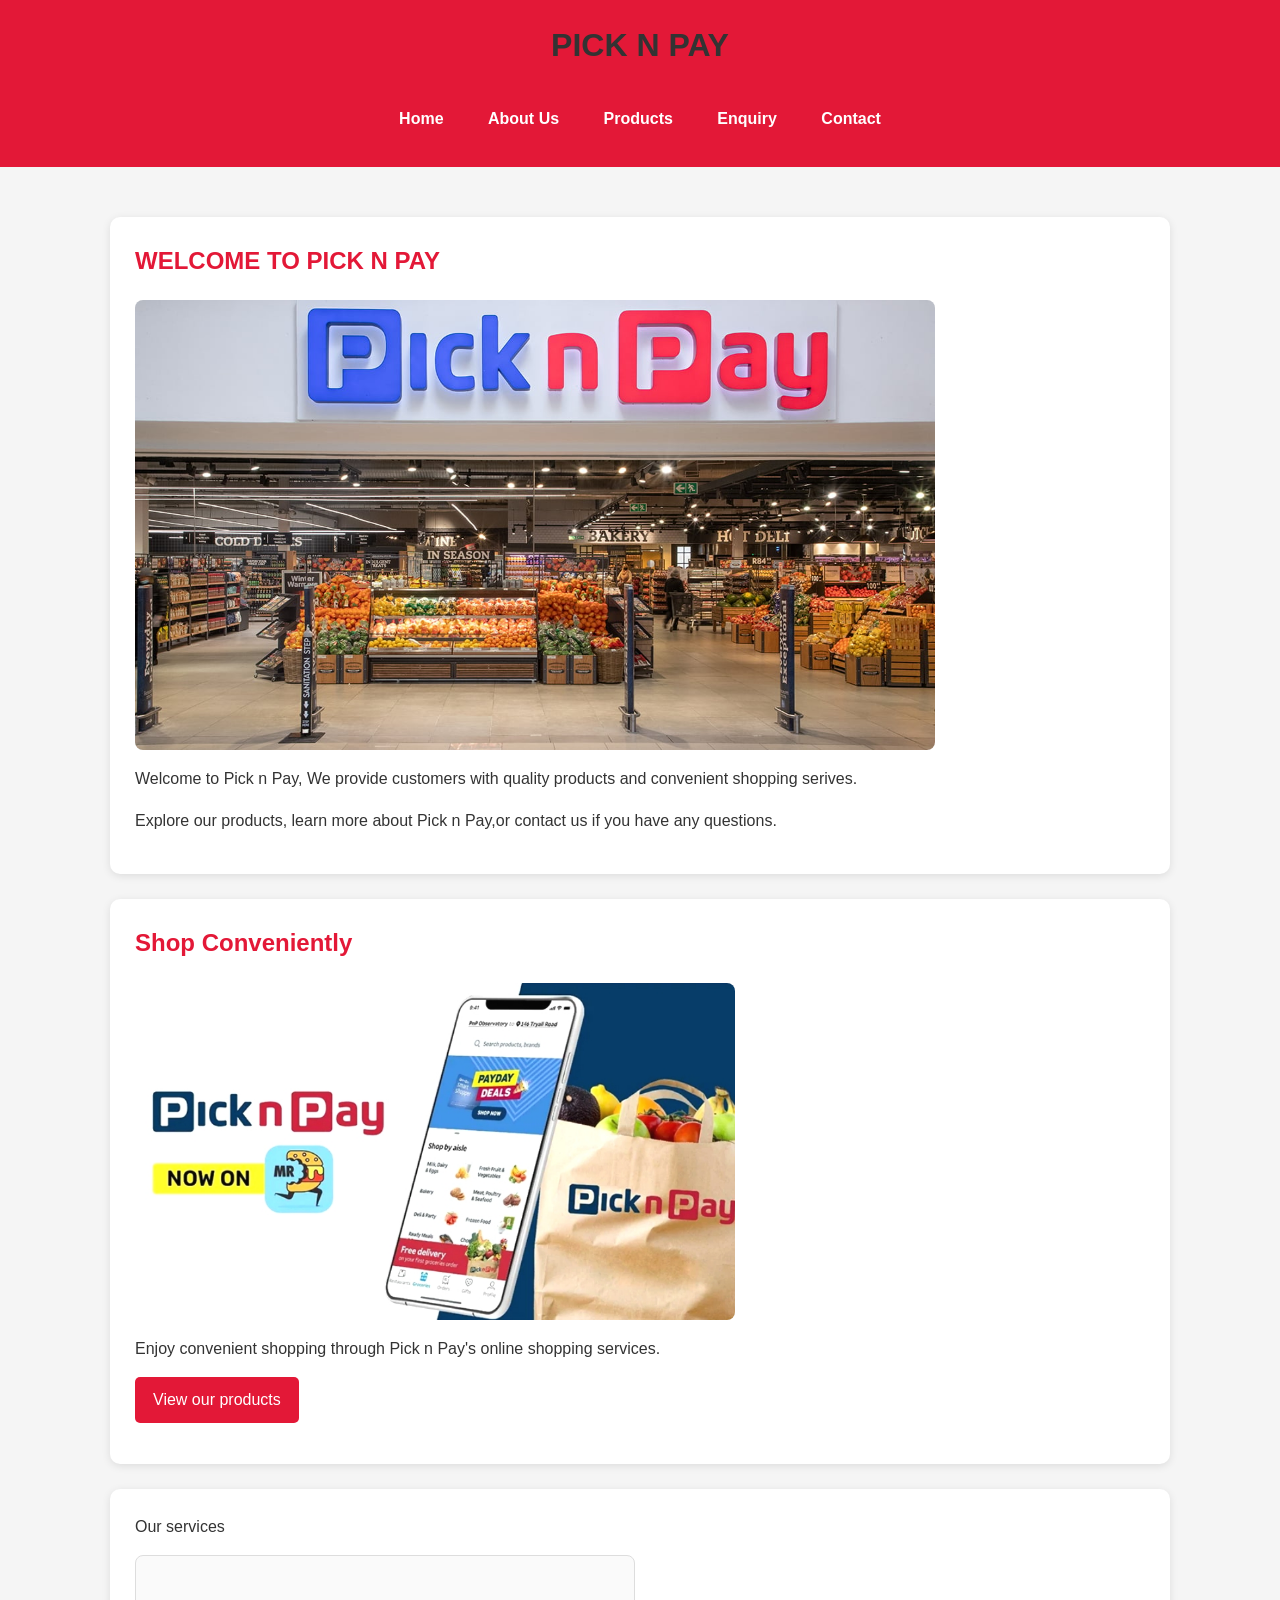
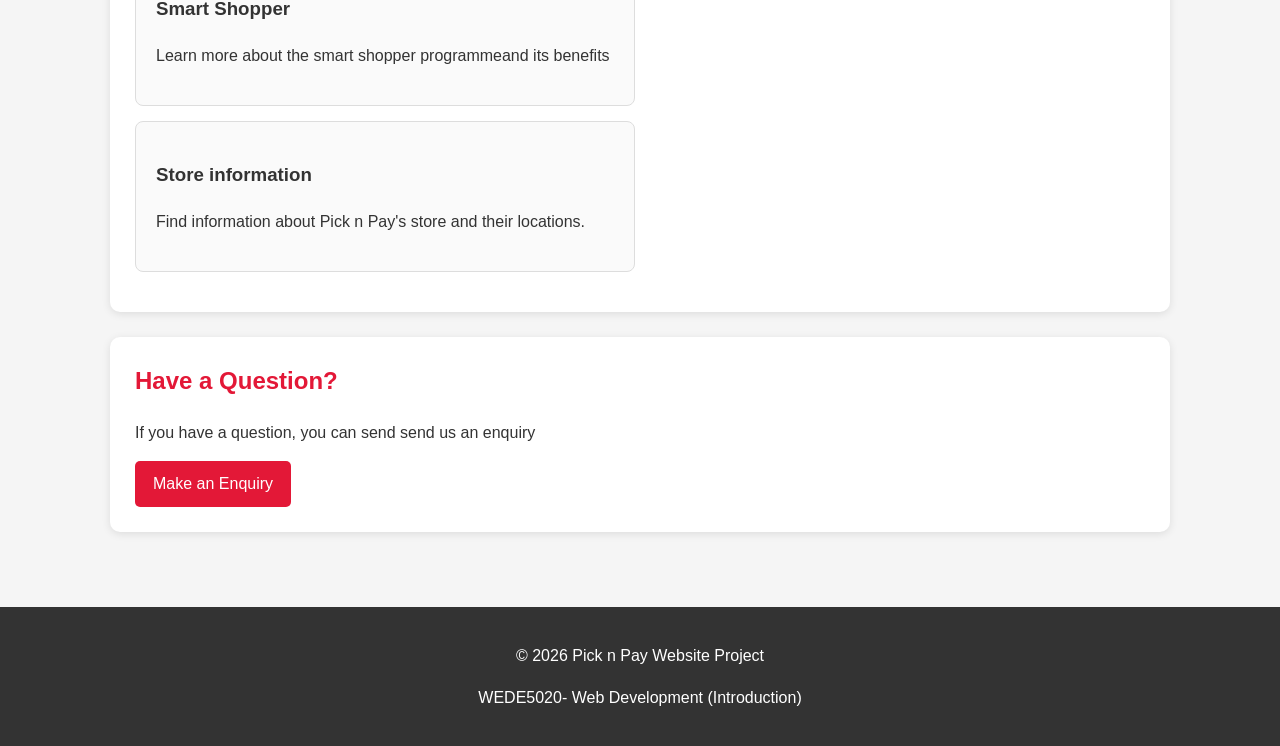
==== commit 1cddf4cb: "Enhance index.html with improved title, meta tags, and content structure" ====
--- a/index.html
+++ b/index.html
@@ -5,7 +5,14 @@
     <meta charset="UTF-8">
     <meta name="viewport" content="width=device-width, initial-scale=1.0">
 
-    <title>Pick n Pay </title>
+    <title><b>PICK N PAY | QUALITY GROCERIES AND EVERDAY SHOPPING </b>|</title>
+
+    <meta name="description"
+        content="Shop quality groceries, fresh produce, bakery products and household essentials at Pick n Pay South Africa.">
+    <meta name="keywords" content="Pick n Pay, groceries, fresh produce, bakery, food cupboard, household products">
+    <meta name="author" content="Pick n Pay Website Project">
+    <meta name="viewport" content="width=device-width, initial-scale=1.0">
+
     <link rel="stylesheet" href="css/style.css">
 
 </head>
@@ -14,14 +21,14 @@
 
 
     <!-- HEADER  SECTION -->
-     <header>
-        
-        <h1> <b>  PICK N PAY </b></h1>
+    <header>
+
+        <h1><b> PICK N PAY </b></h1>
 
         <!-- Navigation Menu -->
-         <nav>
+        <nav>
             <ul>
-                <li> 
+                <li>
                     <a href="index.html">Home</a>
                 </li>
                 <li>
@@ -37,32 +44,34 @@
                     <a href="contact.html">Contact</a>
                 </li>
             </ul>
-         </nav>
-     </header>
+        </nav>
+    </header>
 
 
-     <!-- MAIN CONTENT -->
-      <main>
+    <!-- MAIN CONTENT -->
+    <main>
 
         <!-- WELCOME SECTION -->
-         <section>
+        <section>
+
 
             <h2>WELCOME TO PICK N PAY</h2>
 
             <!-- Pick n Pay image -->
-             <img src="images/store-interior.jpg" alt="Pick n Pay supermarket interior" width="800">
+            <img src="images/store-interior.jpg" alt="Pick n Pay supermarket interior" width="800">
 
-             <p>Welcome to Pick n Pay, We provide customers with quality products and convenient shopping serives.</p>
+            <p>Welcome to Pick n Pay, We provide customers with quality products and convenient shopping serives.</p>
 
-             <p>Explore our products, learn more about Pick n Pay,or contact us if you have any questions.</p>
-             
-         </section>
+            <p>Explore our products, learn more about Pick n Pay,or contact us if you have any questions.</p>
 
-         <!-- Online shopping section -->
-          <section>
+        </section>
+
+        <!-- Online shopping section -->
+        <section>
 
             <h2> Shop Conveniently</h2>
-            <img src="images/online-shopping.jpg" alt="Pick n Pay online shopping on a mobile phone" width="600">
+            <img src="images/online-shopping.jpg" srcset="images/online-shopping.jpg 600w"
+                sizes="(max-width: 600px ) 100vw,600px" alt="Pick n Pay online shopping " width="600">
 
             <p>
                 Enjoy convenient shopping through Pick n Pay's online shopping services.
@@ -72,50 +81,51 @@
                 <a href="products.html"> View our products</a>
             </p>
 
-          </section>
+        </section>
 
-          <!-- Services Section -->
-           <section>
+        <!-- Services Section -->
+        <section>
 
             <h2?>Our services</h2>
 
-            <article>
-                <h3>Smart Shopper</h3>
+                <article>
+                    <h3>Smart Shopper</h3>
 
-                <p>Learn more about the smart shopper programmeand its benefits</p>
+                    <p>Learn more about the smart shopper programmeand its benefits</p>
 
-            </article>
+                </article>
 
-            <article>
+                <article>
 
-                <h3>Store informatin</h3>
+                    <h3>Store information</h3>
 
-                <p>Find information about  Pick n Pay's store and their locations.</p>
-            </article>
+                    <p>Find information about Pick n Pay's store and their locations.</p>
+                </article>
 
-           </section>
+        </section>
 
 
-           <!-- Enquiry Section  -->
-            <section>
-                <h2>Have a Question?</h2>
+        <!-- Enquiry Section  -->
+        <section>
+            <h2>Have a Question?</h2>
 
-                <p>If you have a question, you can send send us an enquiry</p>
+            <p>If you have a question, you can send send us an enquiry</p>
 
-                <a href="enquiry.html">Make an Enquiry</a>
-                
-            </section>
-      </main>
+            <a href="enquiry.html">Make an Enquiry</a>
 
-      <!-- Footer Section  -->
-       <footer>
+        </section>
+    </main>
+
+    <!-- Footer Section  -->
+    <footer>
 
         <p>
             &copy; 2026 Pick n Pay Website Project
         </p>
 
         <P>WEDE5020- Web Development (Introduction)</P>
-       </footer>
+    </footer>
+    <script src="js/script.js"></script>
+</body>
 
-</body>
 </html>
